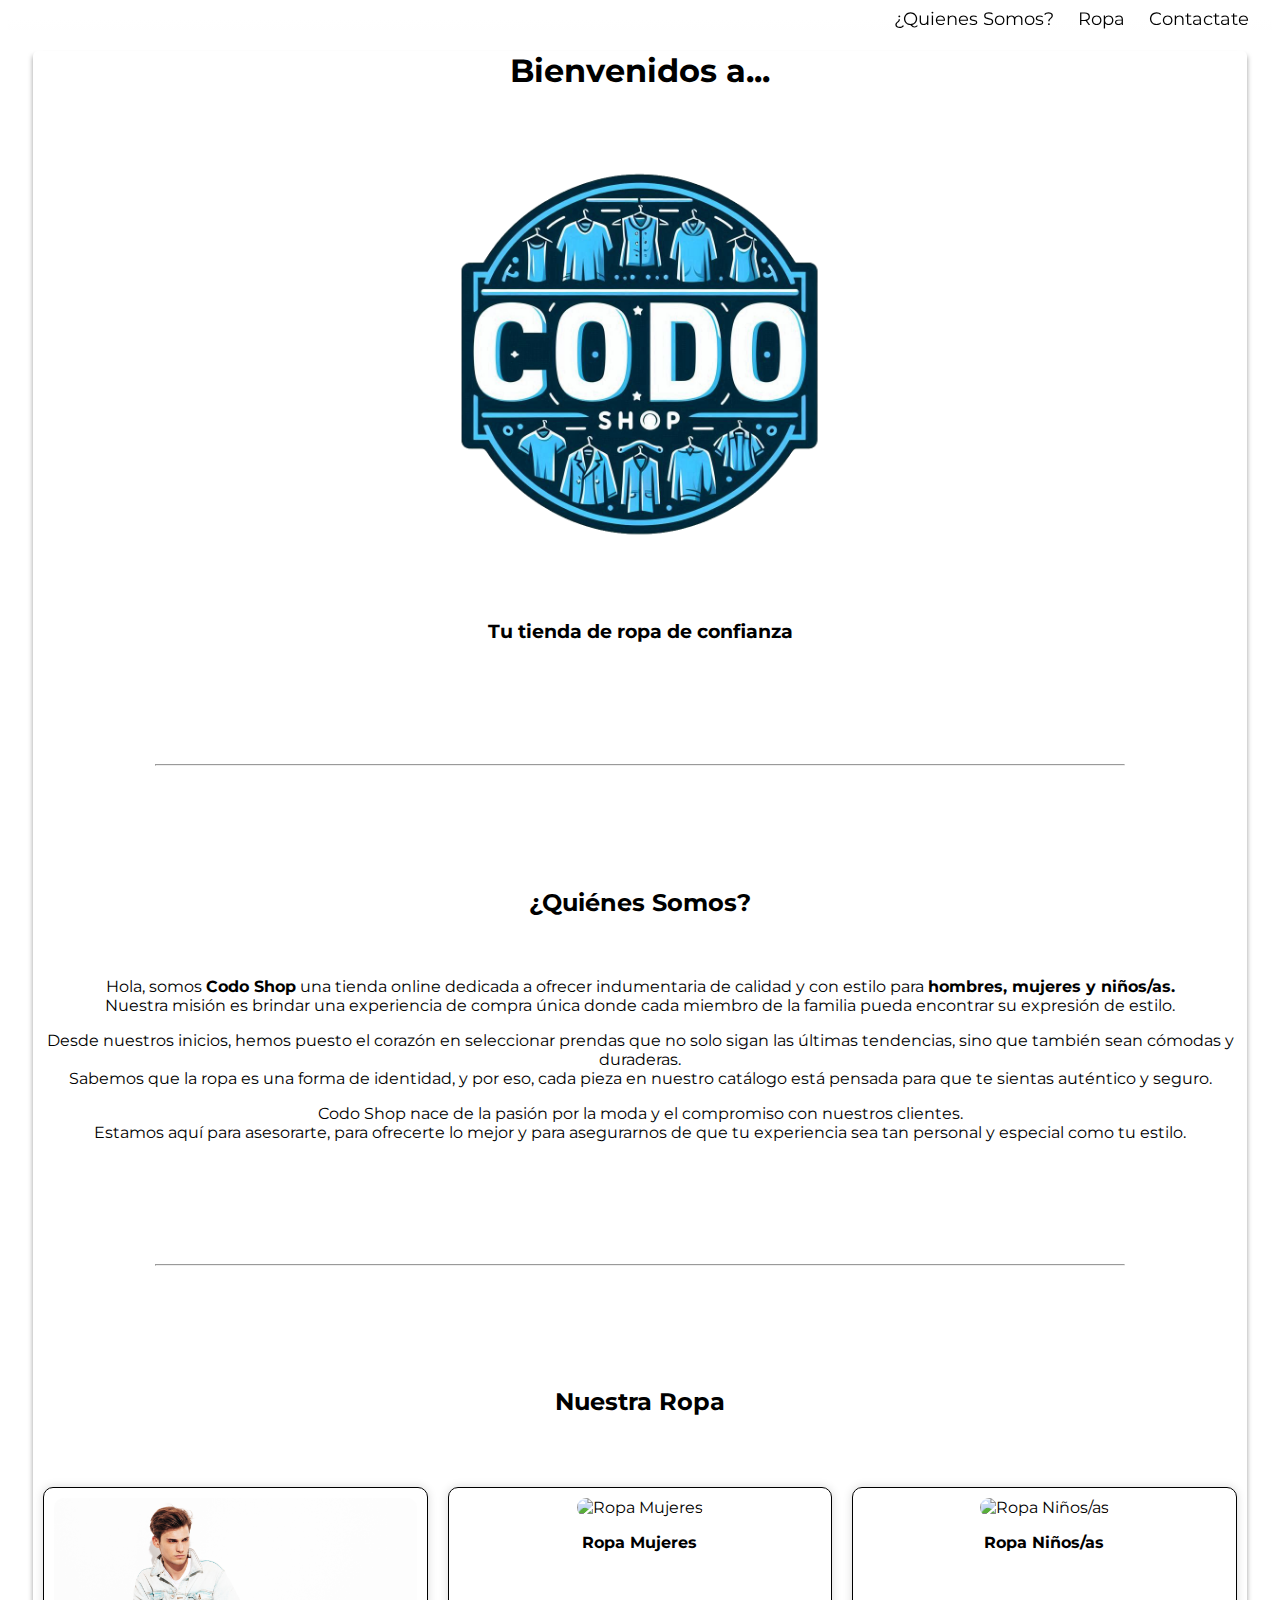
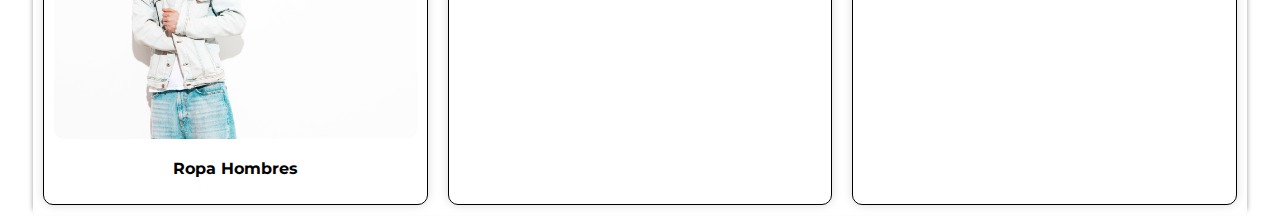
==== Index.html @ 03eed610 "Initial commit" ====
<!DOCTYPE html>
<html lang="es">

<head>
    <meta charset="UTF-8">
    <meta name="viewport" content="width=device-width, initial-scale=1.0">
    <link rel="stylesheet" href="./css/index.css">
    <title>Codo Shop</title>
</head>

<body>
    <header>
        <nav>
            <a href="#quienes-somos">¿Quienes Somos?</a>
            <a href="#ropa">Ropa</a>
            <a href="#contacto">Contactate</a>
        </nav>
    </header>
    <main>
        <div>
            <h1>Bienvenidos a...</h1>
            <img id="logo" src="./imagenes/logo.png" alt="logo">
            <h3>Tu tienda de ropa de confianza</h3>
        </div>
        <hr>
        <section id="quienes-somos">
            <h2>¿Quiénes Somos?</h2>
            <p>Hola, somos <b>Codo Shop</b> una tienda online dedicada a ofrecer indumentaria de calidad y con estilo
                para <b>hombres, mujeres y niños/as.</b> <br>Nuestra misión es brindar una experiencia de compra única
                donde cada
                miembro de la familia pueda encontrar su expresión de estilo.</p>
            <p>Desde nuestros inicios, hemos puesto el corazón en seleccionar prendas que no solo sigan las últimas
                tendencias, sino que también sean cómodas y duraderas. <br>Sabemos que la ropa es una forma de
                identidad, y
                por eso, cada pieza en nuestro catálogo está pensada para que te sientas auténtico y seguro.</p>

            <p>Codo Shop nace de la pasión por la moda y el compromiso con nuestros clientes. <br>Estamos aquí para
                asesorarte, para ofrecerte lo mejor y para asegurarnos de que tu experiencia sea tan personal y especial
                como tu estilo.</p>
        </section>
        <hr>
        <section id="ropa">
            <h2>Nuestra Ropa</h2>
            <div class="categorias">
                <div class="categoria">
                    <img src="./imagenes/ropa-tipo.jpg" alt="Ropa Hombres">
                    <p><b>Ropa Hombres</b></p>
                </div>
                <div class="categoria">
                    <img src="./imagenes/ropa-mina.jpg" alt="Ropa Mujeres">
                    <p><b>Ropa Mujeres</b></p>
                </div>
                <div class="categoria">
                    <img src="./imagenes/ropa-nenes.jpg" alt="Ropa Niños/as">
                    <p><b>Ropa Niños/as</b></p>
                </div>
            </div>
        </section>
        
</body>

</html>
---- css/index.css ----
@import url('https://fonts.googleapis.com/css2?family=Montserrat&display=swap');

*{
    font-family: 'Montserrat', sans-serif;
}

header {
    position: -webkit-sticky;
    position: sticky;
    top: 0;
    display: flex;
    justify-content: flex-end;
    padding: 0 1%;
    z-index: 1;
    background: linear-gradient(to bottom, #ffffff, #ffffff38);
}

nav a {
    margin: 0 10px;
}

header a {
    text-decoration: none;
    color: #000;
    font-size: large;
    display: inline-block;
    white-space: nowrap;
    transition: all 0.2s ease-in-out;
}

header a:hover {
    transform: translateY(-10.2%);
    color: darkblue;
}

main {
    position: relative;
    margin-top: 1%;
    margin-left: 2%;
    margin-right: 2%;
    text-align: center;
    box-shadow: 5px 0 5px -5px rgba(0, 0, 0, 0.39),
        -5px 0 5px -5px rgba(0, 0, 0, 0.39);
    border-radius: 5px;
}

#logo {
    width: 40%;
}


hr {
    margin: 10%;
}

h2{
    margin: 5%;
}

.categorias {
    display: flex;
    justify-content: space-around;
}

.categoria {
    flex: 1;
    padding: 10px;
    text-align: center;
    border: 1px solid #000;
    margin: 10px;
    border-radius: 10px;
    box-shadow: 0px 0px 10px rgba(0, 0, 0, 0.15);
    transition: all 0.5s ease;
}

.categoria:hover{
    transform: scale(1.015);
    animation: colorchange 5s infinite;
    cursor: pointer;
}



.categoria img {
    width: 100%;
    height: auto;
    border-radius: 10px;
    /*border: 1px solid #000;*/
}

@keyframes colorchange {
    0%   {border-color: rgb(0, 0, 0);}
    25%  {border-color: yellow;}
    50%  {border-color: blue;}
    75%  {border-color: green;}
    100% {border-color: red;}
}
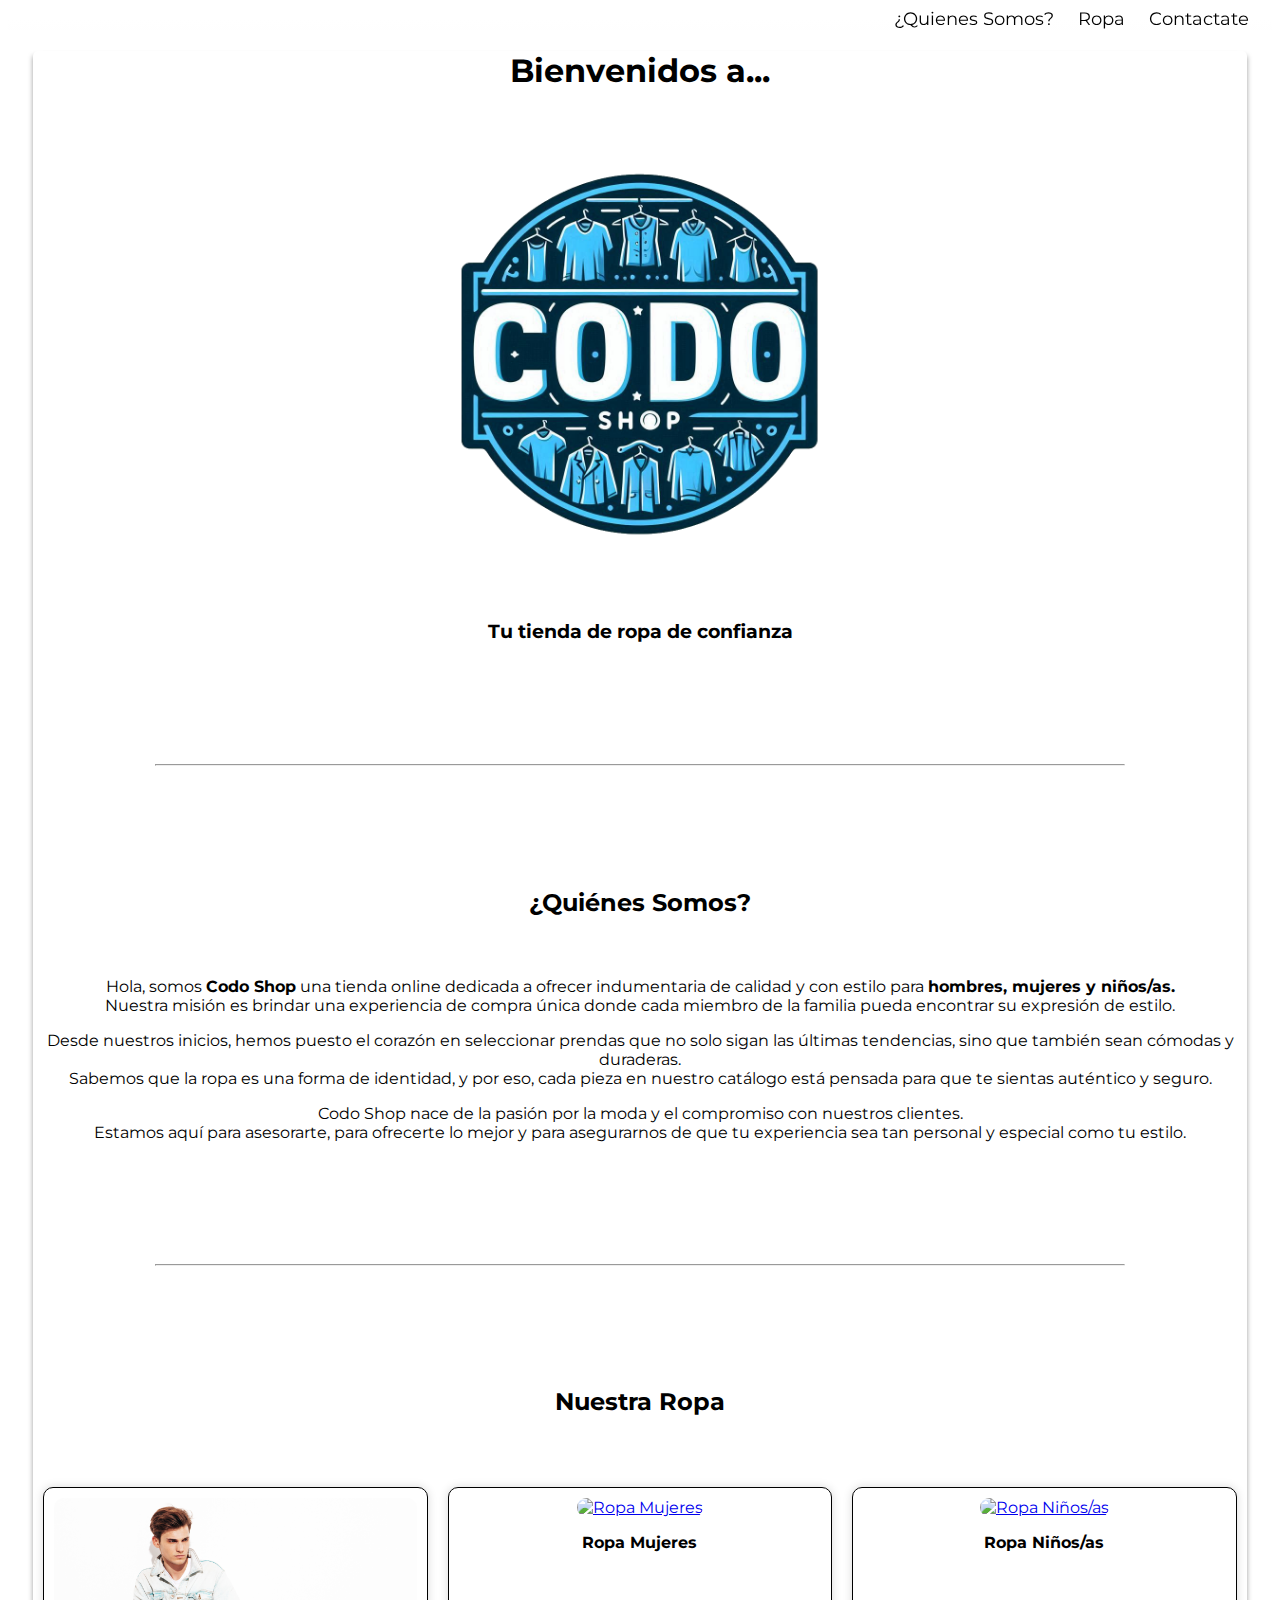
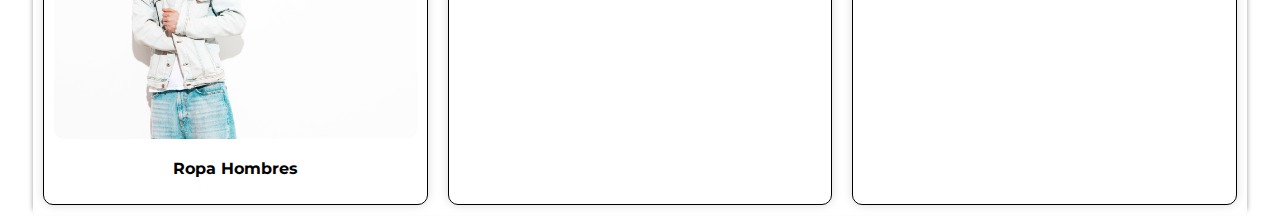
==== commit 29bb3015: "Linkeo de páginas a los botones de ropa" ====
--- a/Index.html
+++ b/Index.html
@@ -43,15 +43,15 @@
             <h2>Nuestra Ropa</h2>
             <div class="categorias">
                 <div class="categoria">
-                    <img src="./imagenes/ropa-tipo.jpg" alt="Ropa Hombres">
+                    <a href="./Ropa_para_hombres.html"><img src="./imagenes/ropa-tipo.jpg" alt="Ropa Hombres"></a>
                     <p><b>Ropa Hombres</b></p>
                 </div>
                 <div class="categoria">
-                    <img src="./imagenes/ropa-mina.jpg" alt="Ropa Mujeres">
+                    <a href="./Ropa_para_mujer.html"><img src="./imagenes/ropa-mina.jpg" alt="Ropa Mujeres"></a>
                     <p><b>Ropa Mujeres</b></p>
                 </div>
                 <div class="categoria">
-                    <img src="./imagenes/ropa-nenes.jpg" alt="Ropa Niños/as">
+                    <a href="./Ropa_para_niños.html"><img src="./imagenes/ropa-nenes.jpg" alt="Ropa Niños/as"></a>
                     <p><b>Ropa Niños/as</b></p>
                 </div>
             </div>
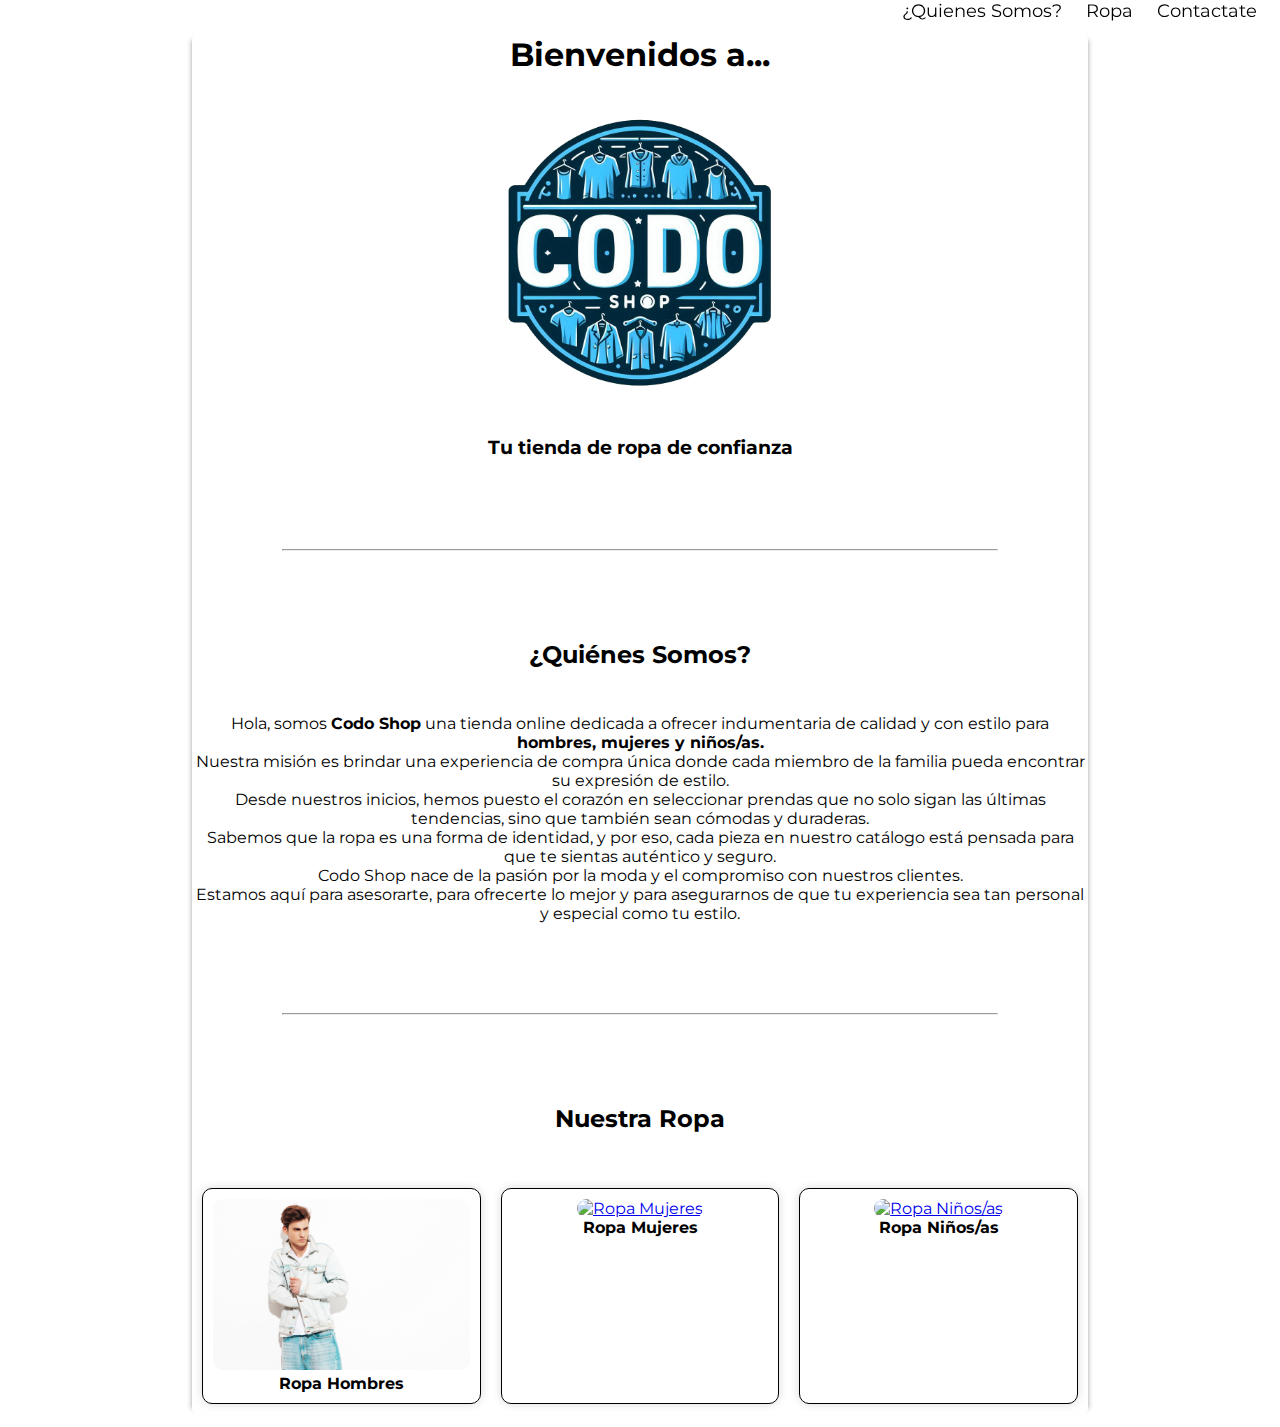
==== commit 425da56d: "Index.html" ====
--- a/Index.html
+++ b/Index.html
@@ -13,7 +13,7 @@
         <nav>
             <a href="#quienes-somos">¿Quienes Somos?</a>
             <a href="#ropa">Ropa</a>
-            <a href="#contacto">Contactate</a>
+            <a href="./Contactate.html">Contactate</a>
         </nav>
     </header>
     <main>
@@ -56,7 +56,7 @@
                 </div>
             </div>
         </section>
-        
+    </main>
 </body>
 
-</html>+</html>
--- a/css/index.css
+++ b/css/index.css
@@ -2,6 +2,8 @@
 
 *{
     font-family: 'Montserrat', sans-serif;
+    margin: 0;
+    padding: 0;
 }
 
 header {
@@ -60,10 +62,11 @@
 .categorias {
     display: flex;
     justify-content: space-around;
+    flex-wrap: wrap;
 }
 
 .categoria {
-    flex: 1;
+    flex: 1 1 30%;
     padding: 10px;
     text-align: center;
     border: 1px solid #000;
@@ -88,6 +91,36 @@
     /*border: 1px solid #000;*/
 }
 
+@media only screen and (max-width: 768px) {
+    main {
+        margin: 1% 5%;
+    }
+    
+    .categoria {
+        flex: 1 1 45%;
+    }
+}
+
+@media only screen and (min-width: 769px) and (max-width: 1024px) {
+    main {
+        margin: 1% 10%;
+    }
+    
+    .categoria {
+        flex: 1 1 40%;
+    }
+}
+
+@media only screen and (min-width: 1025px) {
+    main {
+        margin: 1% 15%;
+    }
+    
+    .categoria {
+        flex: 1 1 25%;
+    }
+}
+
 @keyframes colorchange {
     0%   {border-color: rgb(0, 0, 0);}
     25%  {border-color: yellow;}
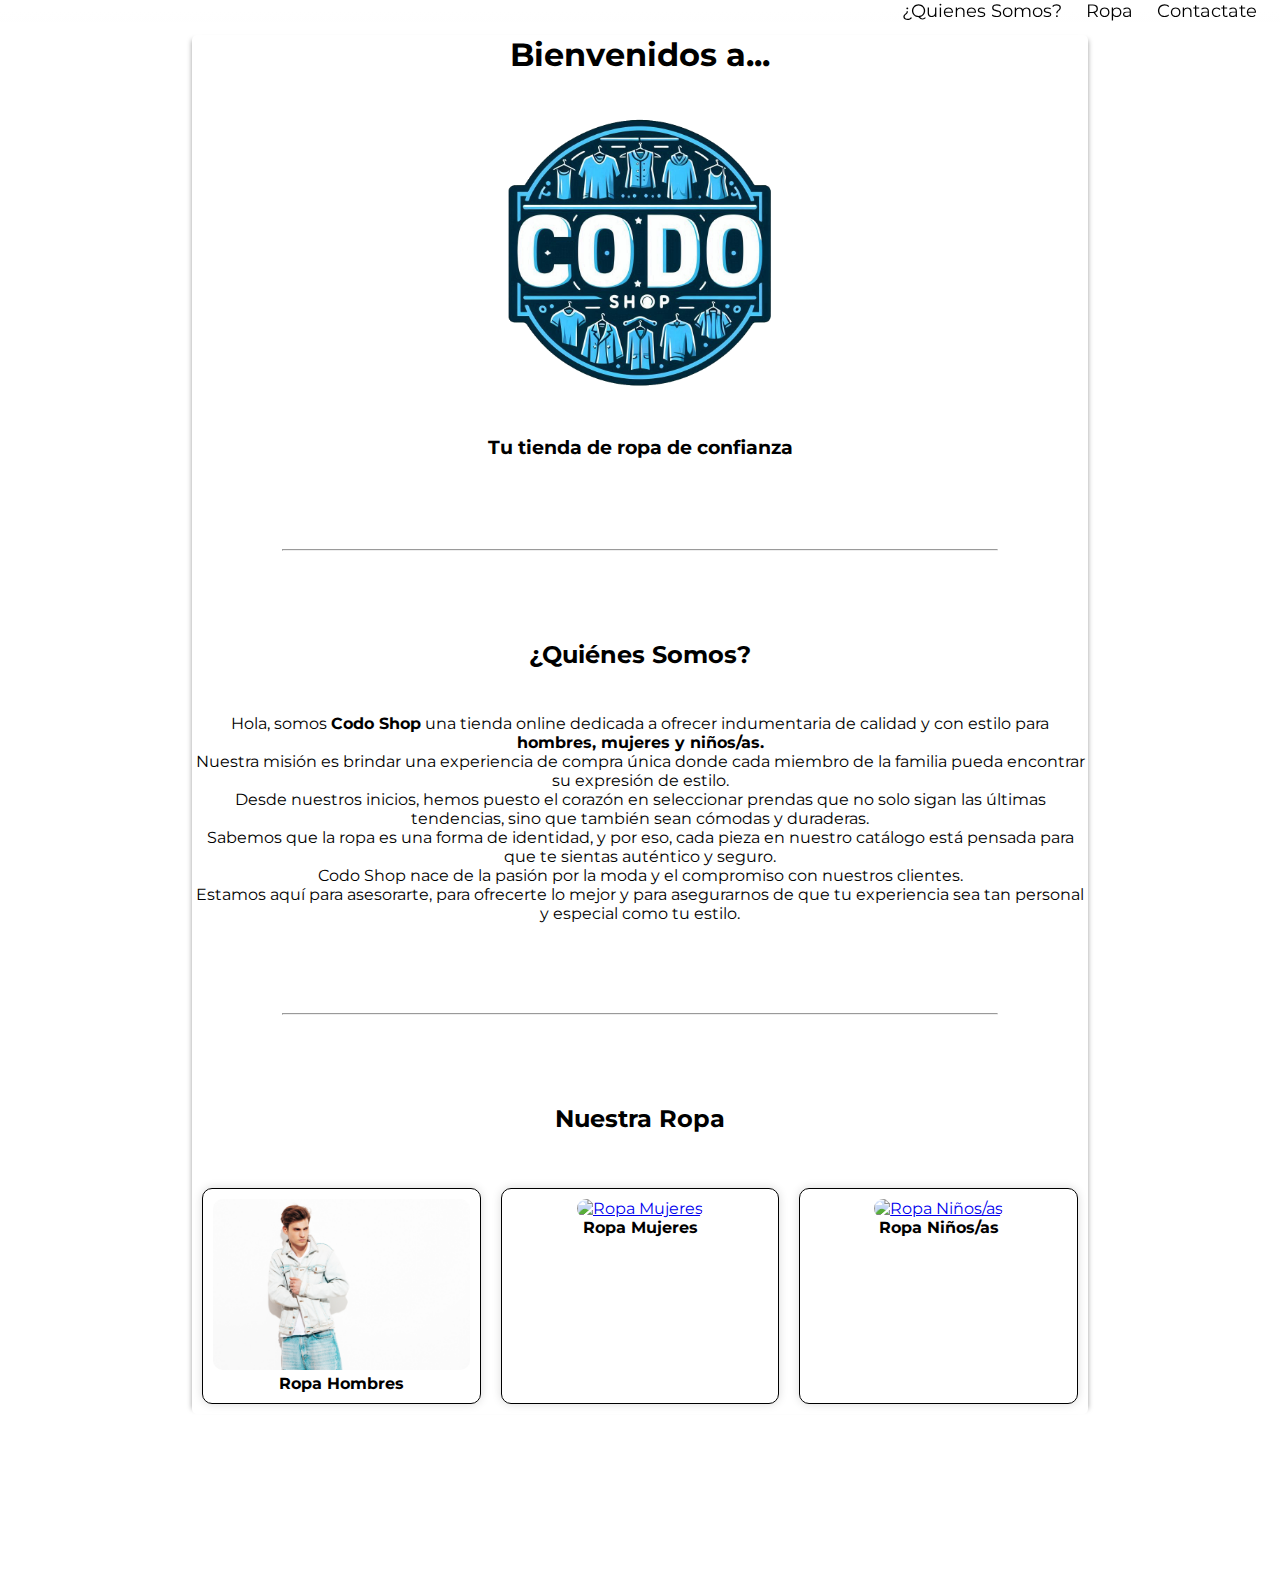
==== commit cb10504c: "Update Index.html" ====
--- a/Index.html
+++ b/Index.html
@@ -57,6 +57,9 @@
             </div>
         </section>
     </main>
+    <video id="videoBG" autoplay muted loop>
+        <source src="imagenes/fondo.mp4" type="video/mp4">
+    </video>
 </body>
 
 </html>
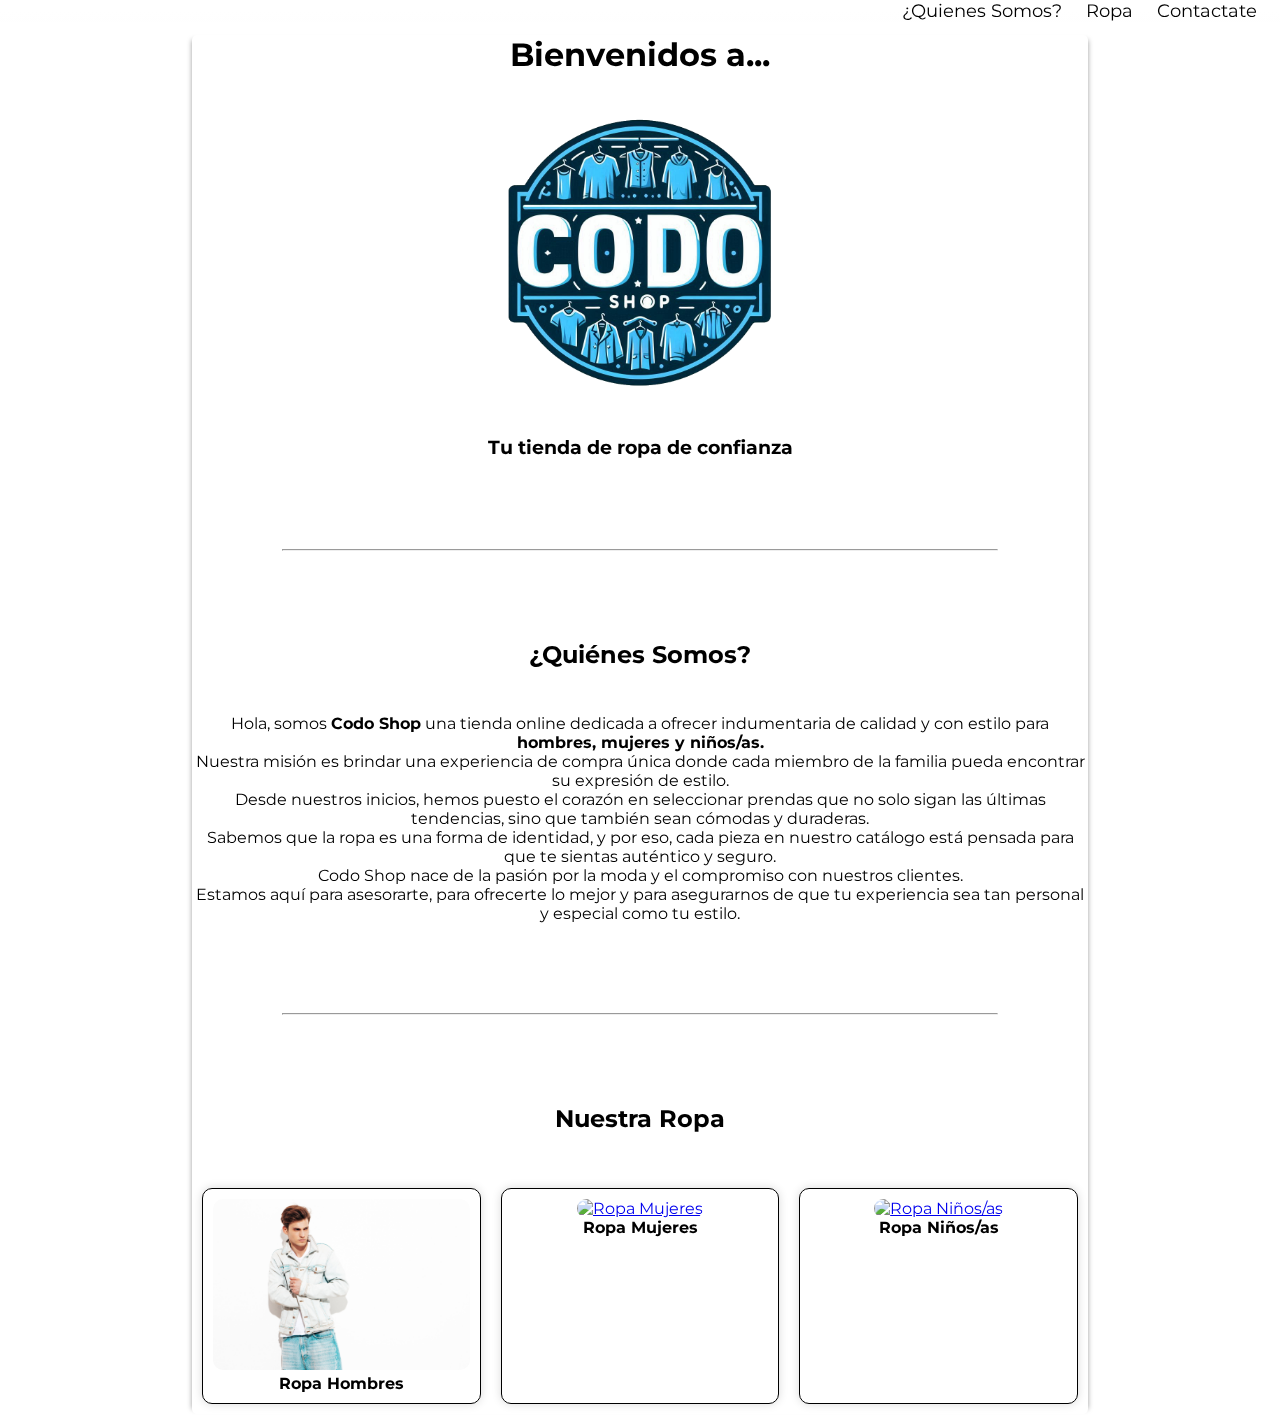
==== commit daa496c7: "Ahora sí, favicon agregados" ====
--- a/Index.html
+++ b/Index.html
@@ -5,6 +5,7 @@
     <meta charset="UTF-8">
     <meta name="viewport" content="width=device-width, initial-scale=1.0">
     <link rel="stylesheet" href="./css/index.css">
+    <link rel="shortcut icon" href="./imagenes/favicon.ico" type="image/x-icon">
     <title>Codo Shop</title>
 </head>
 
--- a/css/index.css
+++ b/css/index.css
@@ -91,6 +91,14 @@
     /*border: 1px solid #000;*/
 }
 
+#videoBG {
+    position: fixed;
+    right: 0;
+    bottom: 0;
+    min-width: 100%;
+    min-height: 100%;
+    z-index: -1;
+}
 @media only screen and (max-width: 768px) {
     main {
         margin: 1% 5%;
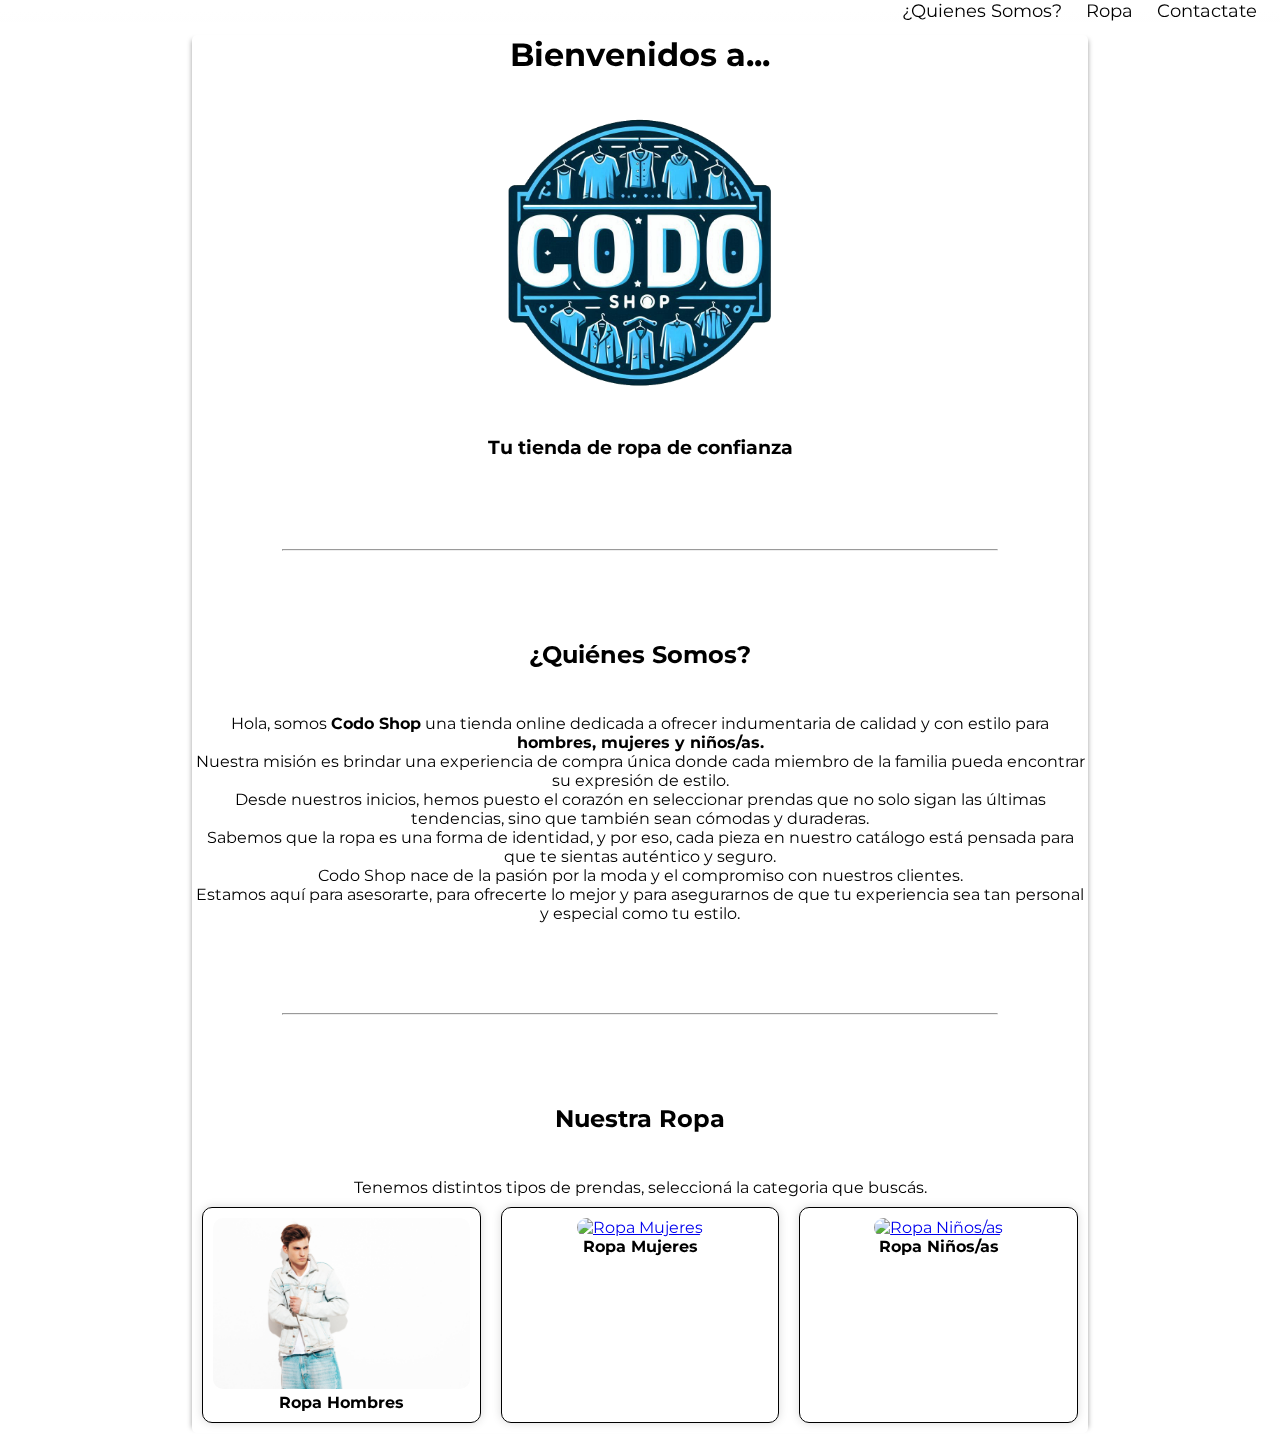
==== commit c3575182: "Mejorado el botón de enviar consulta, agregado de un párrafo en index y smooth al redireccionar la p" ====
--- a/Index.html
+++ b/Index.html
@@ -42,6 +42,7 @@
         <hr>
         <section id="ropa">
             <h2>Nuestra Ropa</h2>
+            <p>Tenemos distintos tipos de prendas, seleccioná la categoria que buscás.</p>
             <div class="categorias">
                 <div class="categoria">
                     <a href="./Ropa_para_hombres.html"><img src="./imagenes/ropa-tipo.jpg" alt="Ropa Hombres"></a>
@@ -63,4 +64,4 @@
     </video>
 </body>
 
-</html>
+</html>--- a/css/index.css
+++ b/css/index.css
@@ -4,6 +4,7 @@
     font-family: 'Montserrat', sans-serif;
     margin: 0;
     padding: 0;
+    scroll-behavior: smooth;
 }
 
 header {
